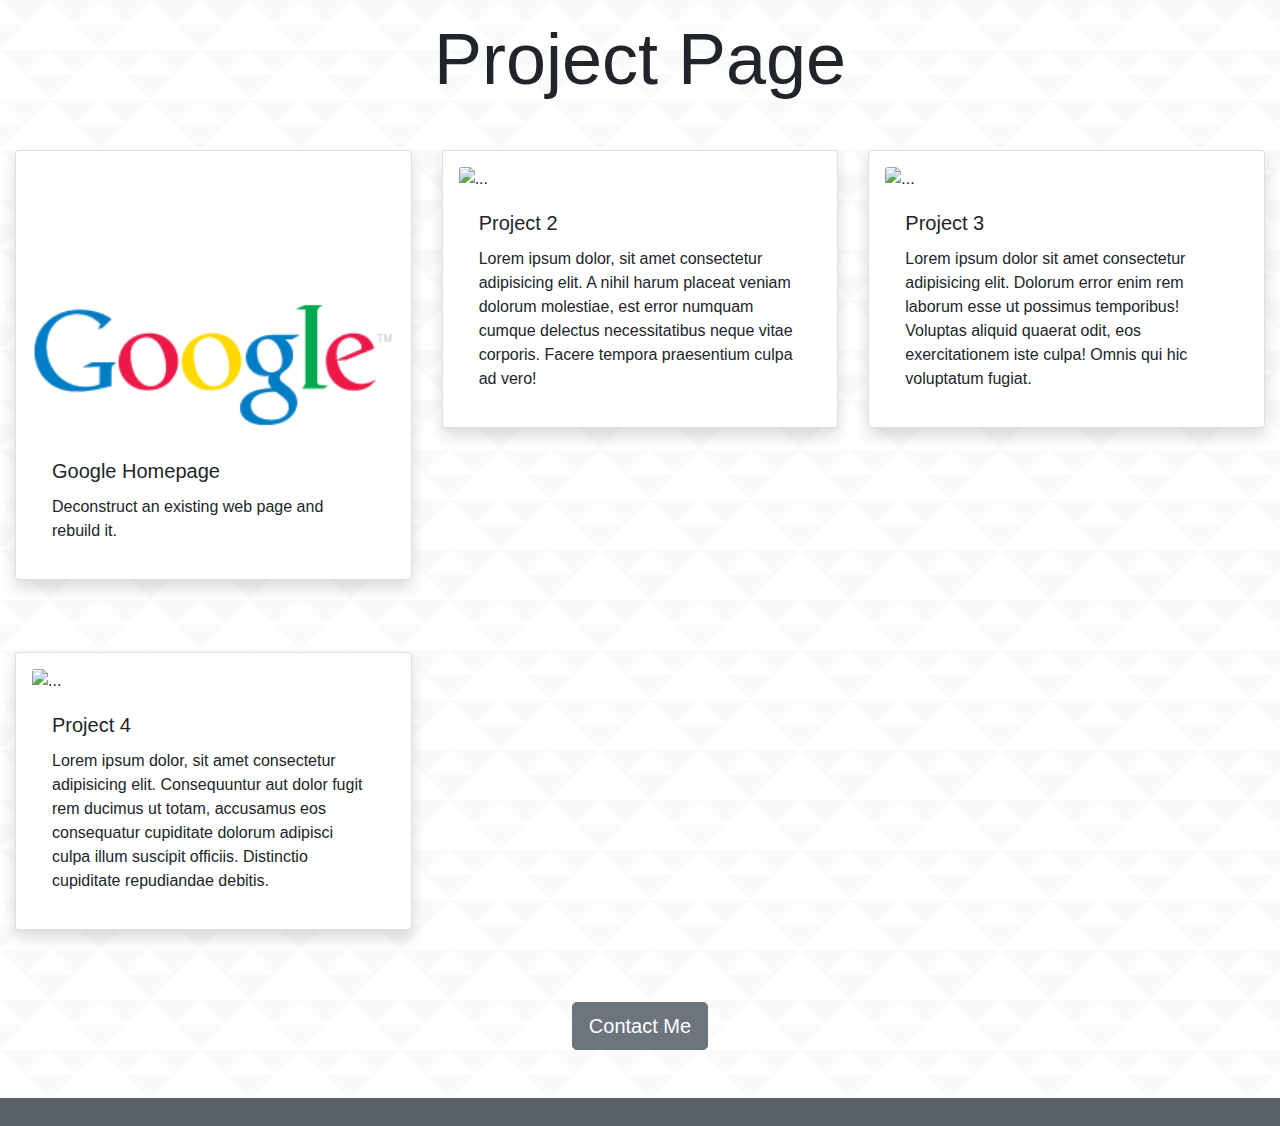
==== projectpage.html @ ba630206 "initial commit" ====
<!DOCTYPE html>
<html lang="en">
	<head>
		<meta charset="UTF-8" />
		<meta name="viewport" content="width=device-width, initial-scale=1.0" />
		<title>Erik's Project Page</title>
		<link rel="stylesheet" href="bootstrap.css" />
		<script
			src="https://code.jquery.com/jquery-3.2.1.slim.min.js"
			integrity="sha384-KJ3o2DKtIkvYIK3UENzmM7KCkRr/rE9/Qpg6aAZGJwFDMVNA/GpGFF93hXpG5KkN"
			crossorigin="anonymous"
		></script>
		<script
			src="https://cdnjs.cloudflare.com/ajax/libs/popper.js/1.12.9/umd/popper.min.js"
			integrity="sha384-ApNbgh9B+Y1QKtv3Rn7W3mgPxhU9K/ScQsAP7hUibX39j7fakFPskvXusvfa0b4Q"
			crossorigin="anonymous"
		></script>
		<script
			src="https://maxcdn.bootstrapcdn.com/bootstrap/4.0.0/js/bootstrap.min.js"
			integrity="sha384-JZR6Spejh4U02d8jOt6vLEHfe/JQGiRRSQQxSfFWpi1MquVdAyjUar5+76PVCmYl"
			crossorigin="anonymous"
		></script>
	</head>
	<body>
		<h1 class="display-3 text-center mt-3 mb-5">Project Page</h1>

		<main style="border-bottom: 1.8rem solid #5a6268;" id="projects">
			<div class="row row-cols-1 row-cols-md-3 mx-auto">
				<div class="col mb-4">
					<div
						class="card shadow p-3 mb-5 bg-white rounded embed-responsive embed-responsive-4by3"
					>
						<a href="https://erikbriganty.github.io/google-homepage/">
							<img
								src="/images/google logo.png"
								class="card-img-top embed-responsive-item"
								alt="Google-homepage project logo"
								href="https://erikbriganty.github.io/google-homepage/"
						/></a>
						<div class="card-body">
							<h5 class="card-title">Google Homepage</h5>
							<p class="card-text">
								Deconstruct an existing web page and rebuild it.
							</p>
						</div>
					</div>
				</div>
				<div class="col mb-4">
					<div class="card shadow p-3 mb-5 bg-white rounded">
						<img src="..." class="card-img-top" alt="..." />
						<div class="card-body">
							<h5 class="card-title">Project 2</h5>
							<p class="card-text">
								Lorem ipsum dolor, sit amet consectetur adipisicing elit. A
								nihil harum placeat veniam dolorum molestiae, est error numquam
								cumque delectus necessitatibus neque vitae corporis. Facere
								tempora praesentium culpa ad vero!
							</p>
						</div>
					</div>
				</div>
				<div class="col mb-4">
					<div class="card shadow p-3 mb-5 bg-white rounded">
						<img src="..." class="card-img-top" alt="..." />
						<div class="card-body">
							<h5 class="card-title">Project 3</h5>
							<p class="card-text">
								Lorem ipsum dolor sit amet consectetur adipisicing elit. Dolorum
								error enim rem laborum esse ut possimus temporibus! Voluptas
								aliquid quaerat odit, eos exercitationem iste culpa! Omnis qui
								hic voluptatum fugiat.
							</p>
						</div>
					</div>
				</div>
				<div class="col mb-4">
					<div class="card shadow p-3 mb-5 bg-white rounded">
						<img src="..." class="card-img-top" alt="..." />
						<div class="card-body">
							<h5 class="card-title">Project 4</h5>
							<p class="card-text">
								Lorem ipsum dolor, sit amet consectetur adipisicing elit.
								Consequuntur aut dolor fugit rem ducimus ut totam, accusamus eos
								consequatur cupiditate dolorum adipisci culpa illum suscipit
								officiis. Distinctio cupiditate repudiandae debitis.
							</p>
						</div>
					</div>
				</div>
			</div>
			<div class="d-flex justify-content-center">
				<a
					href="/index.html#contact"
					role="button"
					class="btn btn-secondary btn-lg mb-5"
				>
					Contact Me
				</a>
			</div>
		</main>
	</body>
</html>
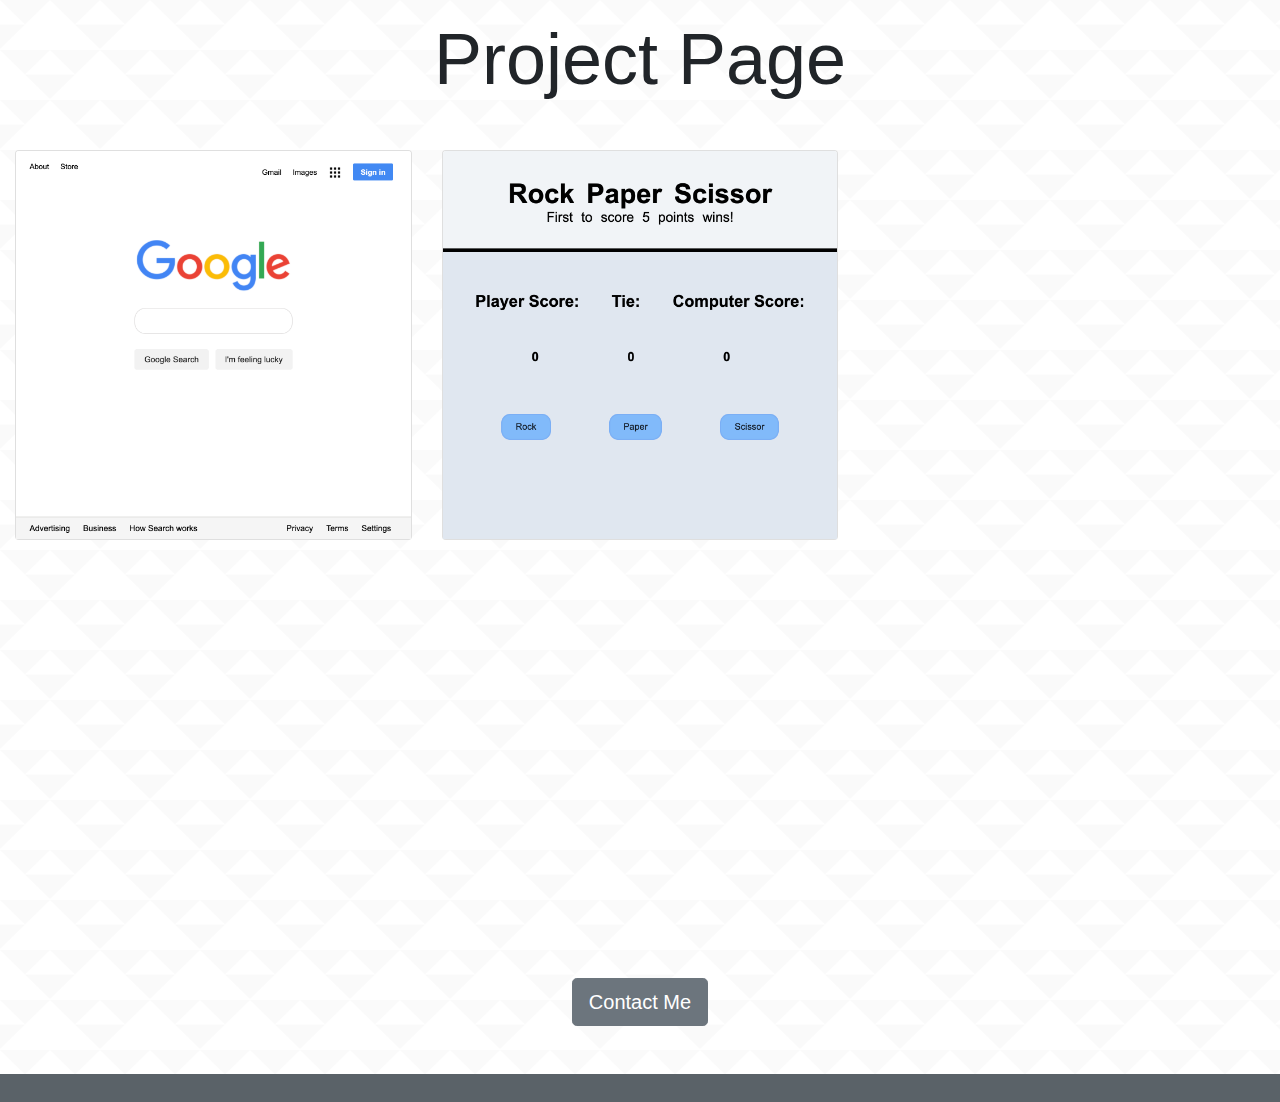
==== commit 292ebd66: "Added new project. remv bootstrap.js and g/logo. Moved proj file." ====
--- a/projectpage.html
+++ b/projectpage.html
@@ -1,102 +1,77 @@
 <!DOCTYPE html>
 <html lang="en">
-	<head>
-		<meta charset="UTF-8" />
-		<meta name="viewport" content="width=device-width, initial-scale=1.0" />
-		<title>Erik's Project Page</title>
-		<link rel="stylesheet" href="bootstrap.css" />
-		<script
-			src="https://code.jquery.com/jquery-3.2.1.slim.min.js"
-			integrity="sha384-KJ3o2DKtIkvYIK3UENzmM7KCkRr/rE9/Qpg6aAZGJwFDMVNA/GpGFF93hXpG5KkN"
-			crossorigin="anonymous"
-		></script>
-		<script
-			src="https://cdnjs.cloudflare.com/ajax/libs/popper.js/1.12.9/umd/popper.min.js"
-			integrity="sha384-ApNbgh9B+Y1QKtv3Rn7W3mgPxhU9K/ScQsAP7hUibX39j7fakFPskvXusvfa0b4Q"
-			crossorigin="anonymous"
-		></script>
-		<script
-			src="https://maxcdn.bootstrapcdn.com/bootstrap/4.0.0/js/bootstrap.min.js"
-			integrity="sha384-JZR6Spejh4U02d8jOt6vLEHfe/JQGiRRSQQxSfFWpi1MquVdAyjUar5+76PVCmYl"
-			crossorigin="anonymous"
-		></script>
-	</head>
-	<body>
-		<h1 class="display-3 text-center mt-3 mb-5">Project Page</h1>
-
-		<main style="border-bottom: 1.8rem solid #5a6268;" id="projects">
-			<div class="row row-cols-1 row-cols-md-3 mx-auto">
-				<div class="col mb-4">
-					<div
-						class="card shadow p-3 mb-5 bg-white rounded embed-responsive embed-responsive-4by3"
-					>
-						<a href="https://erikbriganty.github.io/google-homepage/">
-							<img
-								src="/images/google logo.png"
-								class="card-img-top embed-responsive-item"
-								alt="Google-homepage project logo"
-								href="https://erikbriganty.github.io/google-homepage/"
-						/></a>
-						<div class="card-body">
-							<h5 class="card-title">Google Homepage</h5>
-							<p class="card-text">
-								Deconstruct an existing web page and rebuild it.
-							</p>
-						</div>
-					</div>
-				</div>
-				<div class="col mb-4">
-					<div class="card shadow p-3 mb-5 bg-white rounded">
-						<img src="..." class="card-img-top" alt="..." />
-						<div class="card-body">
-							<h5 class="card-title">Project 2</h5>
-							<p class="card-text">
-								Lorem ipsum dolor, sit amet consectetur adipisicing elit. A
-								nihil harum placeat veniam dolorum molestiae, est error numquam
-								cumque delectus necessitatibus neque vitae corporis. Facere
-								tempora praesentium culpa ad vero!
-							</p>
-						</div>
-					</div>
-				</div>
-				<div class="col mb-4">
-					<div class="card shadow p-3 mb-5 bg-white rounded">
-						<img src="..." class="card-img-top" alt="..." />
-						<div class="card-body">
-							<h5 class="card-title">Project 3</h5>
-							<p class="card-text">
-								Lorem ipsum dolor sit amet consectetur adipisicing elit. Dolorum
-								error enim rem laborum esse ut possimus temporibus! Voluptas
-								aliquid quaerat odit, eos exercitationem iste culpa! Omnis qui
-								hic voluptatum fugiat.
-							</p>
-						</div>
-					</div>
-				</div>
-				<div class="col mb-4">
-					<div class="card shadow p-3 mb-5 bg-white rounded">
-						<img src="..." class="card-img-top" alt="..." />
-						<div class="card-body">
-							<h5 class="card-title">Project 4</h5>
-							<p class="card-text">
-								Lorem ipsum dolor, sit amet consectetur adipisicing elit.
-								Consequuntur aut dolor fugit rem ducimus ut totam, accusamus eos
-								consequatur cupiditate dolorum adipisci culpa illum suscipit
-								officiis. Distinctio cupiditate repudiandae debitis.
-							</p>
-						</div>
-					</div>
-				</div>
-			</div>
-			<div class="d-flex justify-content-center">
-				<a
-					href="/index.html#contact"
-					role="button"
-					class="btn btn-secondary btn-lg mb-5"
-				>
-					Contact Me
-				</a>
-			</div>
-		</main>
-	</body>
+  <head>
+    <meta charset="UTF-8" />
+    <meta name="viewport" content="width=device-width, initial-scale=1.0" />
+    <title>Erik's Project Page</title>
+    <link rel="stylesheet" href="bootstrap.css" />
+  </head>
+  <body>
+    <main style="border-bottom: 1.8rem solid #5a6268;" id="projects">
+      <h1 class="display-3 text-center mt-3 mb-5">Project Page</h1>
+      <div class="row row-cols-1 row-cols-md-3 mx-auto">
+        <div class="col mb-4">
+          <div class="card">
+            <a
+              href="https://erikbriganty.github.io/google-homepage/"
+              target="_blank"
+            >
+              <img
+                src="images/recreated google homepage.png"
+                class="card-img-top"
+                alt="Google-homepage project"
+            /></a>
+          </div>
+        </div>
+        <div class="col mb-4">
+          <div class="card">
+            <a
+              href="https://erikbriganty.github.io/rock-paper-scissors/"
+              target="_blank"
+            >
+              <img
+                src="images/rock paper scissors webpage.png"
+                class="card-img-top"
+                alt="Rock Paper Scissor project"
+            /></a>
+          </div>
+        </div>
+        <div class="col mb-4">
+          <div class="card invisible">
+            <a
+              href="https://erikbriganty.github.io/rock-paper-scissors/"
+              target="_blank"
+            >
+              <img
+                src="images/rock paper scissors webpage.png"
+                class="card-img-top"
+                alt="Rock Paper Scissor project"
+            /></a>
+          </div>
+        </div>
+        <div class="col mb-4">
+          <div class="card invisible">
+            <a
+              href="https://erikbriganty.github.io/rock-paper-scissors/"
+              target="_blank"
+            >
+              <img
+                src="images/rock paper scissors webpage.png"
+                class="card-img-top"
+                alt="Rock Paper Scissor project"
+            /></a>
+          </div>
+        </div>
+      </div>
+      <div class="d-flex justify-content-center">
+        <a
+          href="index.html#contact"
+          role="button"
+          class="btn btn-secondary btn-lg mb-5"
+        >
+          Contact Me
+        </a>
+      </div>
+    </main>
+  </body>
 </html>
